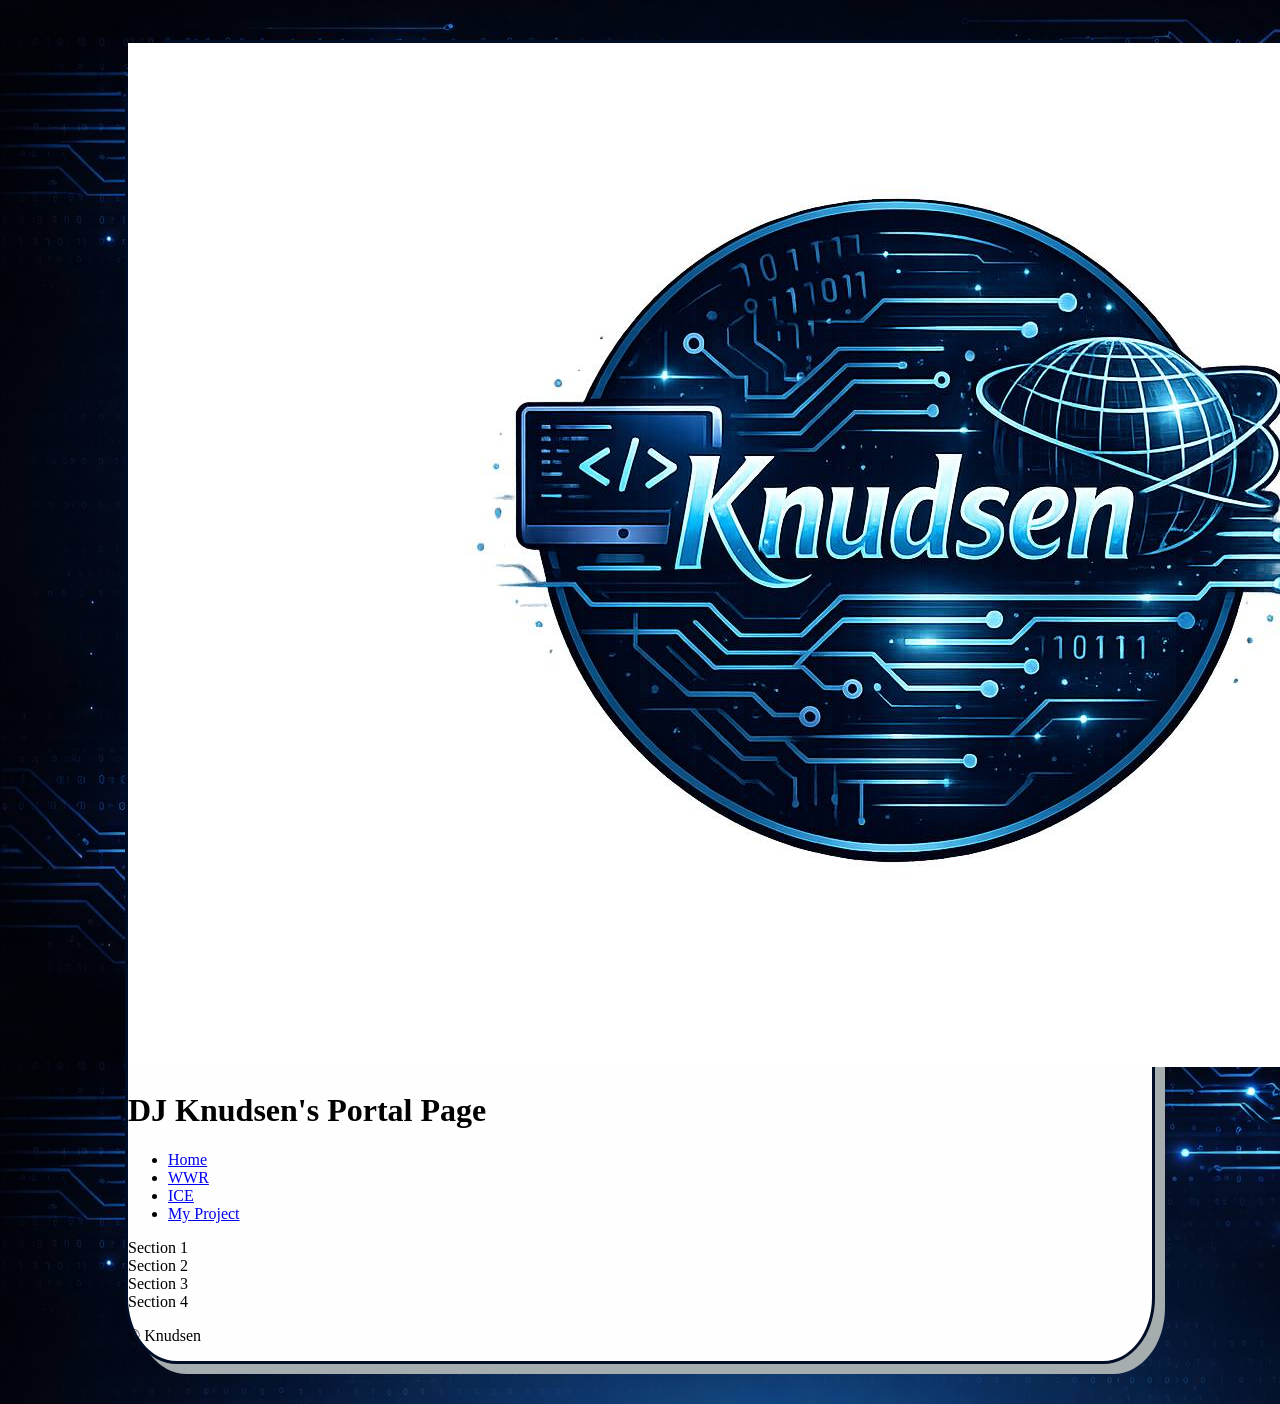
==== index.html @ 505edb3a "Deleted some ZIP files" ====
<!DOCTYPE html>
<html lang="en">
<head>
    <meta charset="UTF-8">
    <meta name="viewport" content="width=device-width, initial-scale=1.0">
    <title>DJ Knudsen's Portal Page</title>
    <link rel="stylesheet" href="styles/styles.css"><!--This will be my portal page-->
</head>
<body>
    <div id="wrapper">
        <header>
            <img src="images/knudsen_logo.jpg" alt="Site logo"> <!--Needs images for this site!!-->
            <h1>DJ Knudsen's Portal Page</h1>
        </header>
        <nav>
            <ul>
                <li><a href="index.html">Home</a></li>
                <li><a href="wwr/index.html">WWR</a></li><!--OR just wwr/-->
                <li><a href="ice/index.html">ICE</a></li><!--OR just ice/-->
                <li><a href="#">My Project</a></li>
            </ul>
        </nav>
        <main>
            <section>Section 1</section>
            <section>Section 2</section>
            <section>Section 3</section>
            <section>Section 4</section>
        </main>
        <footer>
            <p>&copy; Knudsen</p>
        </footer>
    </div>
</body>
</html>
---- styles/styles.css ----
body {
    background: url(../images/background.jpg);
}

#wrapper {
    border: 3px solid #000D27; 
    border-radius: 5%;
    width: 1024px;
    margin: 40px auto;
    box-shadow: 10px 10px #A5ADAF;
    background: #FEFEFE;
}

/*Colors and px liable to change
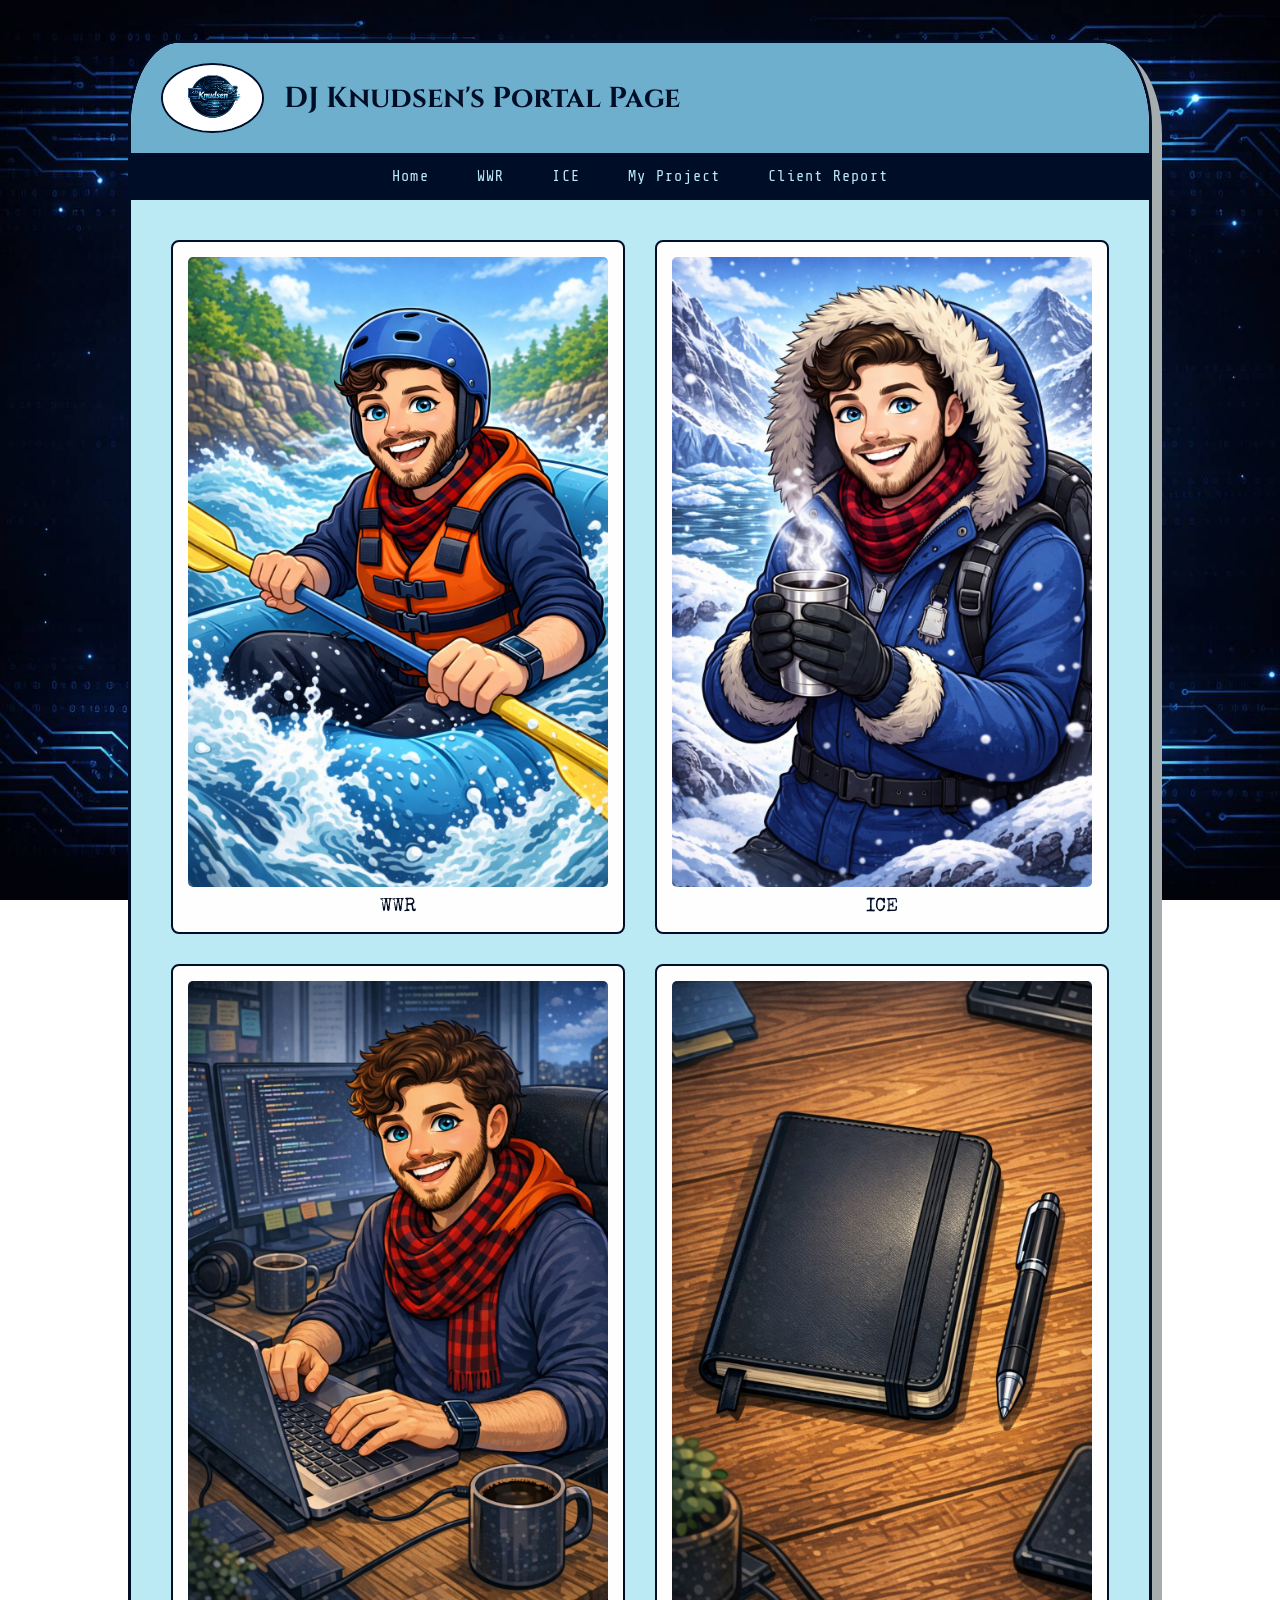
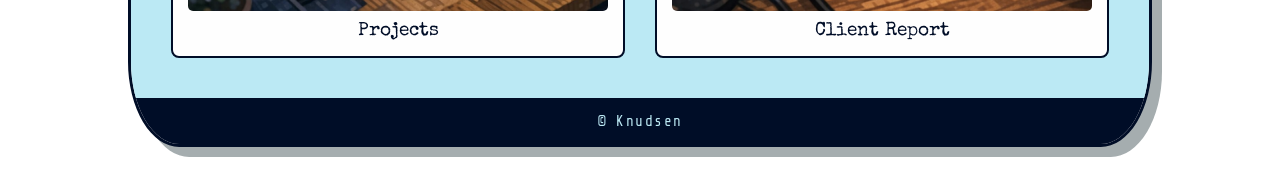
==== commit b80b306d: "Finishing portal page" ====
--- a/index.html
+++ b/index.html
@@ -5,6 +5,7 @@
     <meta name="viewport" content="width=device-width, initial-scale=1.0">
     <title>DJ Knudsen's Portal Page</title>
     <link rel="stylesheet" href="styles/styles.css"><!--This will be my portal page-->
+    <link href="https://fonts.googleapis.com/css2?family=Special+Elite&family=Share+Tech+Mono&family=Cinzel:wght@600&family=IM+Fell+English&display=swap" rel="stylesheet">
 </head>
 <body>
     <div id="wrapper">
@@ -16,15 +17,28 @@
             <ul>
                 <li><a href="index.html">Home</a></li>
                 <li><a href="wwr/index.html">WWR</a></li><!--OR just wwr/-->
-                <li><a href="ice/index.html">ICE</a></li><!--OR just ice/-->
-                <li><a href="#">My Project</a></li>
+                <li><a href="ice/ice.html">ICE</a></li><!--OR just ice/-->
+                <li><a href="https://knivbrider.github.io/wdd130-knudsen/">My Project</a></li>
+                <li><a href="client_report.html">Client Report</a></li>
             </ul>
         </nav>
         <main>
-            <section>Section 1</section>
-            <section>Section 2</section>
-            <section>Section 3</section>
-            <section>Section 4</section>
+            <a href="wwr/index.html" class="card">
+                <img src="images/white_water_rafting.png" alt="WWR">
+                <p>WWR</p>
+            </a>
+            <a href="ice/index.html" class="card">
+                <img src="images/ice.png" alt="ICE">
+                <p>ICE</p>
+            </a>
+            <a href="#" class="card">
+                <img src="images/project.png" alt="Projects">
+                <p>Projects</p>
+            </a>
+            <a href="client-report/index.html" class="card">
+                <img src="images/client_report.png" alt="Client Report">
+                <p>Client Report</p>
+            </a>
         </main>
         <footer>
             <p>&copy; Knudsen</p>
--- a/styles/styles.css
+++ b/styles/styles.css
@@ -1,14 +1,123 @@
+*, *::before, *::after {
+    box-sizing: border-box;
+    margin: 0;
+    padding: 0;
+}
+
 body {
-    background: url(../images/background.jpg);
+    background: url(../images/background.jpg) center center / cover no-repeat fixed;
+    font-family: 'IM Fell English', serif;
 }
 
 #wrapper {
-    border: 3px solid #000D27; 
+    border: 3px solid #000D27;
     border-radius: 5%;
     width: 1024px;
     margin: 40px auto;
     box-shadow: 10px 10px #A5ADAF;
     background: #FEFEFE;
+    overflow: hidden;
 }
 
-/*Colors and px liable to change+header {
+    display: flex;
+    align-items: center;
+    gap: 20px;
+    padding: 20px 30px;
+    background-color: #6EAFCD;
+    border-bottom: 3px solid #000D27;
+}
+
+header img {
+    height: 70px;
+    width: auto;
+    border: 2px solid #000D27;
+    border-radius: 50%;
+}
+
+header h1 {
+    font-family: 'Cinzel', serif;
+    font-size: 1.8rem;
+    color: #000D27;
+}
+
+nav {
+    background-color: #000D27;
+}
+
+nav ul {
+    list-style: none;
+    display: flex;
+    justify-content: center;
+    gap: 0;
+    margin: 0;
+    padding: 0;
+}
+
+nav ul li a {
+    display: block;
+    padding: 12px 24px;
+    color: #BBE9F4;
+    text-decoration: none;
+    font-family: 'Share Tech Mono', monospace;
+    font-size: 0.95rem;
+    letter-spacing: 0.08em;
+    border-bottom: 3px solid transparent;
+    transition: color 0.2s, border-color 0.2s;
+}
+
+nav ul li a:hover {
+    color: #FEFEFE;
+    border-bottom-color: #82DDF4;
+}
+
+main {
+    display: grid;
+    grid-template-columns: 1fr 1fr;
+    gap: 30px;
+    padding: 40px;
+    background-color: #BBE9F4;
+}
+
+.card {
+    display: flex;
+    flex-direction: column;
+    align-items: center;
+    gap: 10px;
+    text-decoration: none;
+    background-color: #FEFEFE;
+    border: 2px solid #000D27;
+    border-radius: 8px;
+    padding: 15px;
+    transition: box-shadow 0.2s, transform 0.2s;
+}
+
+.card:hover {
+    box-shadow: 4px 4px 12px rgba(0, 13, 39, 0.3);
+    transform: translateY(-3px);
+}
+
+.card img {
+    width: 100%;
+    height: auto;
+    object-fit: cover;
+    border-radius: 5px;
+    background-color: #BBE9F4;
+}
+
+.card p {
+    font-family: 'Special Elite', cursive;
+    font-size: 1.2rem;
+    color: #000D27;
+    text-align: center;
+}
+
+footer {
+    background-color: #000D27;
+    color: #BBE9F4;
+    text-align: center;
+    padding: 15px;
+    font-family: 'Share Tech Mono', monospace;
+    font-size: 0.9rem;
+    letter-spacing: 0.1em;
+}
